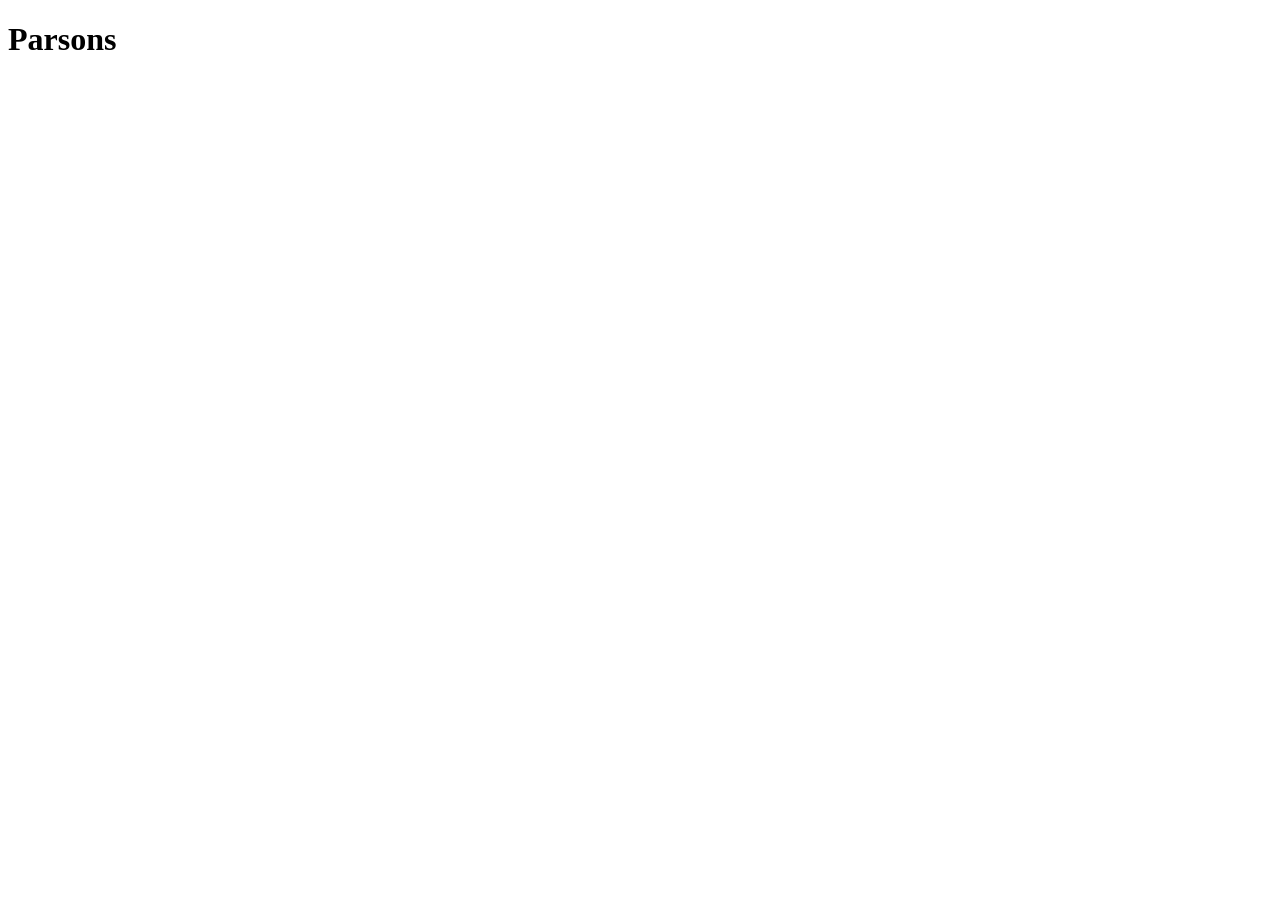
==== index.html @ e52263f8 "Initialized." ====
<!DOCTYPE html>
<html lang="en">
<head>
    <meta charset="UTF-8">
    <meta name="viewport" content="width=device-width, initial-scale=1.0">
    <title>Document</title>
</head>
<body>
    <h1>Parsons</h1>
</body>
</html>
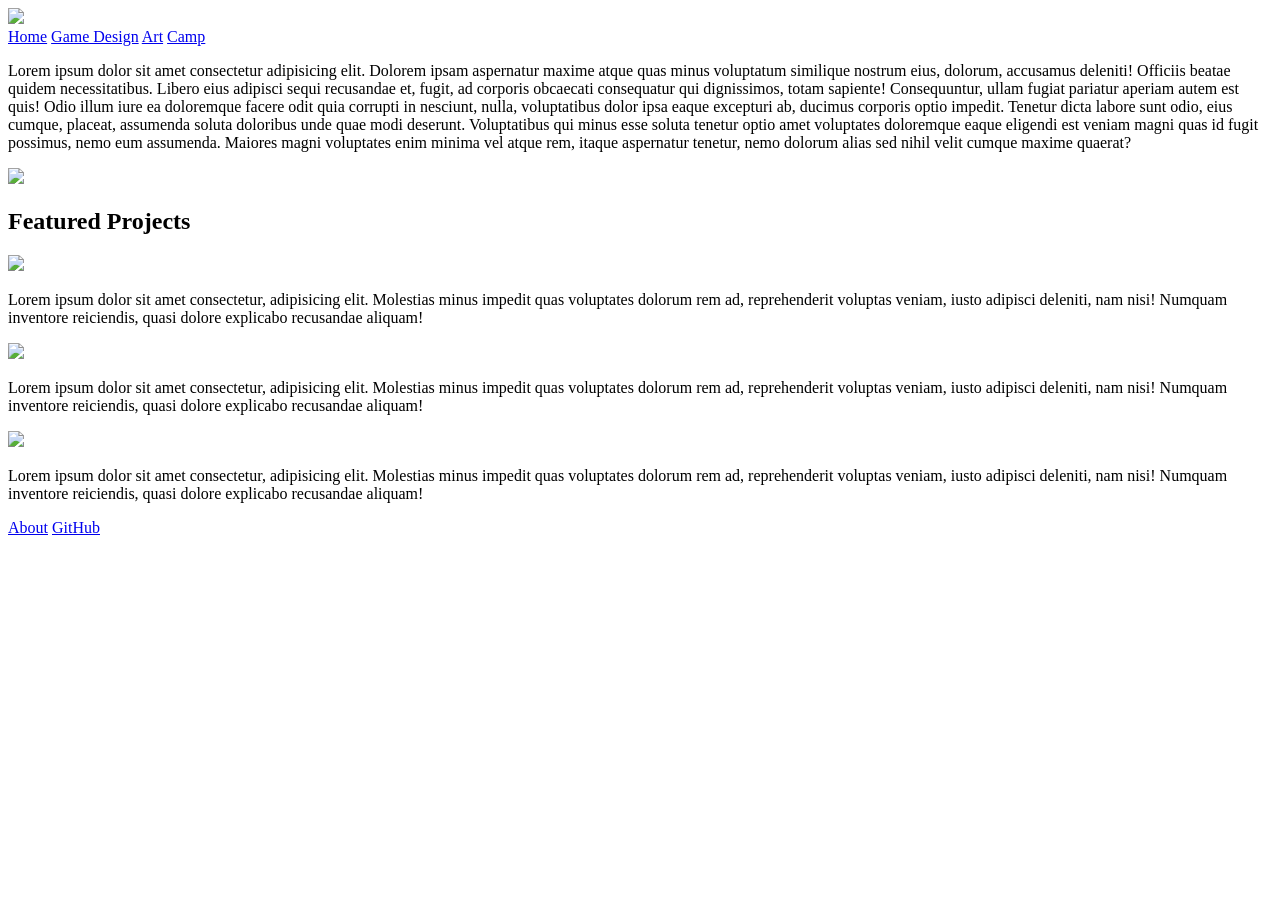
==== commit 4f6f9973: "Add html for index." ====
--- a/index.html
+++ b/index.html
@@ -6,6 +6,35 @@
     <title>Document</title>
 </head>
 <body>
-    <h1>Parsons</h1>
+    <header>
+        <img class="logo" src="https://picsum.photos/64/64">
+        <nav>
+            <a href="index.html">Home</a>
+            <a href="game_design.html">Game Design</a>
+            <a href="art.html">Art</a>
+            <a href="camp.html">Camp</a>
+        </nav>
+    </header>
+    <p>Lorem ipsum dolor sit amet consectetur adipisicing elit. Dolorem ipsam aspernatur maxime atque quas minus voluptatum similique nostrum eius, dolorum, accusamus deleniti! Officiis beatae quidem necessitatibus. Libero eius adipisci sequi recusandae et, fugit, ad corporis obcaecati consequatur qui dignissimos, totam sapiente! Consequuntur, ullam fugiat pariatur aperiam autem est quis! Odio illum iure ea doloremque facere odit quia corrupti in nesciunt, nulla, voluptatibus dolor ipsa eaque excepturi ab, ducimus corporis optio impedit. Tenetur dicta labore sunt odio, eius cumque, placeat, assumenda soluta doloribus unde quae modi deserunt. Voluptatibus qui minus esse soluta tenetur optio amet voluptates doloremque eaque eligendi est veniam magni quas id fugit possimus, nemo eum assumenda. Maiores magni voluptates enim minima vel atque rem, itaque aspernatur tenetur, nemo dolorum alias sed nihil velit cumque maxime quaerat?</p>
+    <img class="hero" src="https://picsum.photos/1000">
+    <div class="card">
+        <h2>Featured Projects</h2>
+        <div class="project">
+            <img src="https://picsum.photos/200/150">
+            <p>Lorem ipsum dolor sit amet consectetur, adipisicing elit. Molestias minus impedit quas voluptates dolorum rem ad, reprehenderit voluptas veniam, iusto adipisci deleniti, nam nisi! Numquam inventore reiciendis, quasi dolore explicabo recusandae aliquam!</p>
+        </div>
+        <div class="project">
+            <img src="https://picsum.photos/200/150">
+            <p>Lorem ipsum dolor sit amet consectetur, adipisicing elit. Molestias minus impedit quas voluptates dolorum rem ad, reprehenderit voluptas veniam, iusto adipisci deleniti, nam nisi! Numquam inventore reiciendis, quasi dolore explicabo recusandae aliquam!</p>
+        </div>
+        <div class="project">
+            <img src="https://picsum.photos/200/150">
+            <p>Lorem ipsum dolor sit amet consectetur, adipisicing elit. Molestias minus impedit quas voluptates dolorum rem ad, reprehenderit voluptas veniam, iusto adipisci deleniti, nam nisi! Numquam inventore reiciendis, quasi dolore explicabo recusandae aliquam!</p>
+        </div>
+    </div>
+    <footer>
+        <a href="about.html">About</a>
+        <a href="TEMP_update_to_link_to_github_page.html">GitHub</a>
+    </footer>
 </body>
 </html>
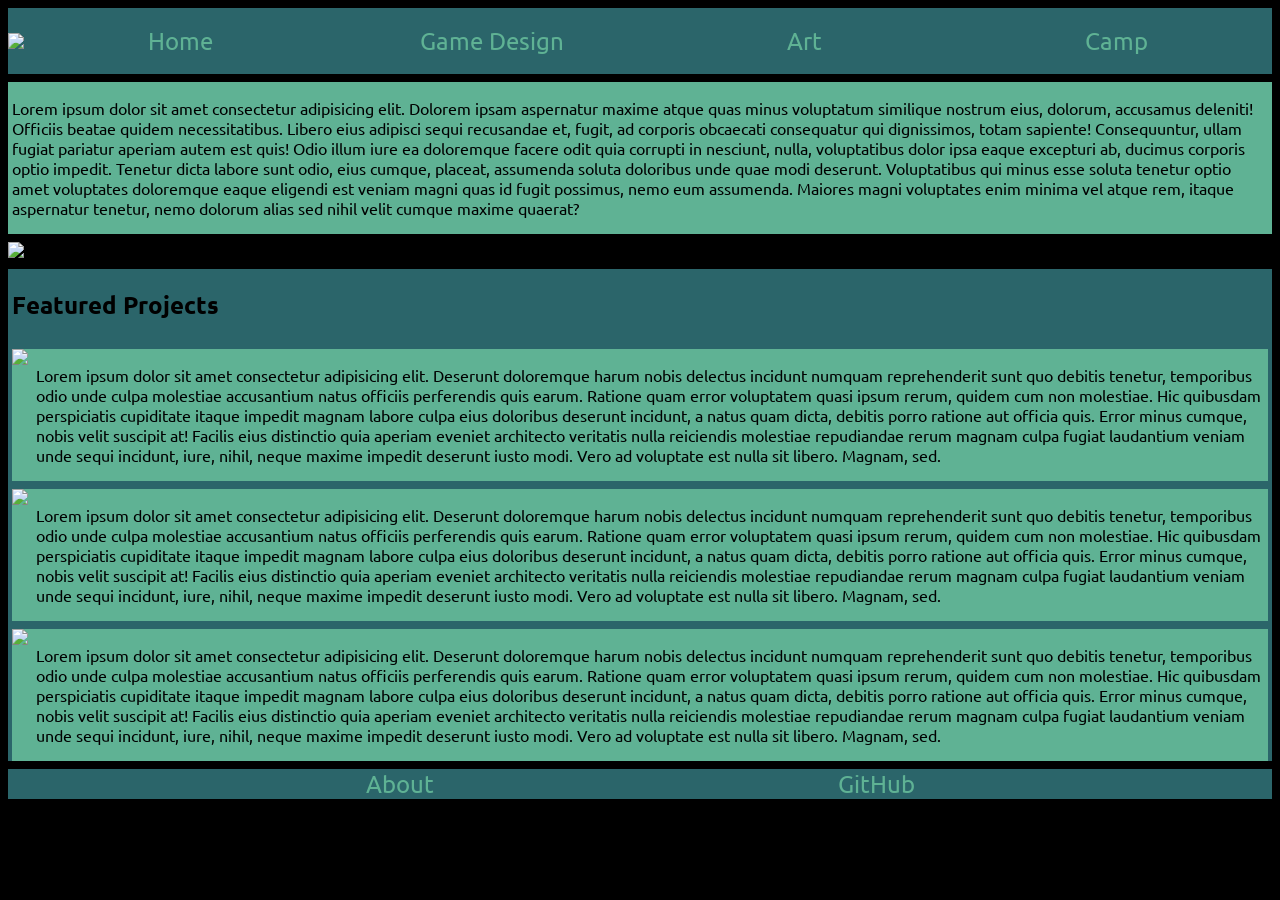
==== commit 44291366: "Minor changes to html. Added CSS." ====
--- a/index.html
+++ b/index.html
@@ -4,6 +4,7 @@
     <meta charset="UTF-8">
     <meta name="viewport" content="width=device-width, initial-scale=1.0">
     <title>Document</title>
+    <link href="styles/style.css" rel="stylesheet">
 </head>
 <body>
     <header>
@@ -15,21 +16,25 @@
             <a href="camp.html">Camp</a>
         </nav>
     </header>
-    <p>Lorem ipsum dolor sit amet consectetur adipisicing elit. Dolorem ipsam aspernatur maxime atque quas minus voluptatum similique nostrum eius, dolorum, accusamus deleniti! Officiis beatae quidem necessitatibus. Libero eius adipisci sequi recusandae et, fugit, ad corporis obcaecati consequatur qui dignissimos, totam sapiente! Consequuntur, ullam fugiat pariatur aperiam autem est quis! Odio illum iure ea doloremque facere odit quia corrupti in nesciunt, nulla, voluptatibus dolor ipsa eaque excepturi ab, ducimus corporis optio impedit. Tenetur dicta labore sunt odio, eius cumque, placeat, assumenda soluta doloribus unde quae modi deserunt. Voluptatibus qui minus esse soluta tenetur optio amet voluptates doloremque eaque eligendi est veniam magni quas id fugit possimus, nemo eum assumenda. Maiores magni voluptates enim minima vel atque rem, itaque aspernatur tenetur, nemo dolorum alias sed nihil velit cumque maxime quaerat?</p>
-    <img class="hero" src="https://picsum.photos/1000">
+    <div class="card" id="about">
+        <p>Lorem ipsum dolor sit amet consectetur adipisicing elit. Dolorem ipsam aspernatur maxime atque quas minus voluptatum similique nostrum eius, dolorum, accusamus deleniti! Officiis beatae quidem necessitatibus. Libero eius adipisci sequi recusandae et, fugit, ad corporis obcaecati consequatur qui dignissimos, totam sapiente! Consequuntur, ullam fugiat pariatur aperiam autem est quis! Odio illum iure ea doloremque facere odit quia corrupti in nesciunt, nulla, voluptatibus dolor ipsa eaque excepturi ab, ducimus corporis optio impedit. Tenetur dicta labore sunt odio, eius cumque, placeat, assumenda soluta doloribus unde quae modi deserunt. Voluptatibus qui minus esse soluta tenetur optio amet voluptates doloremque eaque eligendi est veniam magni quas id fugit possimus, nemo eum assumenda. Maiores magni voluptates enim minima vel atque rem, itaque aspernatur tenetur, nemo dolorum alias sed nihil velit cumque maxime quaerat?</p>
+    </div>
+    <div class="hero">
+        <img src="https://picsum.photos/1400/400">
+    </div>
     <div class="card">
         <h2>Featured Projects</h2>
         <div class="project">
             <img src="https://picsum.photos/200/150">
-            <p>Lorem ipsum dolor sit amet consectetur, adipisicing elit. Molestias minus impedit quas voluptates dolorum rem ad, reprehenderit voluptas veniam, iusto adipisci deleniti, nam nisi! Numquam inventore reiciendis, quasi dolore explicabo recusandae aliquam!</p>
+            <p>Lorem ipsum dolor sit amet consectetur adipisicing elit. Deserunt doloremque harum nobis delectus incidunt numquam reprehenderit sunt quo debitis tenetur, temporibus odio unde culpa molestiae accusantium natus officiis perferendis quis earum. Ratione quam error voluptatem quasi ipsum rerum, quidem cum non molestiae. Hic quibusdam perspiciatis cupiditate itaque impedit magnam labore culpa eius doloribus deserunt incidunt, a natus quam dicta, debitis porro ratione aut officia quis. Error minus cumque, nobis velit suscipit at! Facilis eius distinctio quia aperiam eveniet architecto veritatis nulla reiciendis molestiae repudiandae rerum magnam culpa fugiat laudantium veniam unde sequi incidunt, iure, nihil, neque maxime impedit deserunt iusto modi. Vero ad voluptate est nulla sit libero. Magnam, sed.</p>
         </div>
         <div class="project">
             <img src="https://picsum.photos/200/150">
-            <p>Lorem ipsum dolor sit amet consectetur, adipisicing elit. Molestias minus impedit quas voluptates dolorum rem ad, reprehenderit voluptas veniam, iusto adipisci deleniti, nam nisi! Numquam inventore reiciendis, quasi dolore explicabo recusandae aliquam!</p>
+            <p>Lorem ipsum dolor sit amet consectetur adipisicing elit. Deserunt doloremque harum nobis delectus incidunt numquam reprehenderit sunt quo debitis tenetur, temporibus odio unde culpa molestiae accusantium natus officiis perferendis quis earum. Ratione quam error voluptatem quasi ipsum rerum, quidem cum non molestiae. Hic quibusdam perspiciatis cupiditate itaque impedit magnam labore culpa eius doloribus deserunt incidunt, a natus quam dicta, debitis porro ratione aut officia quis. Error minus cumque, nobis velit suscipit at! Facilis eius distinctio quia aperiam eveniet architecto veritatis nulla reiciendis molestiae repudiandae rerum magnam culpa fugiat laudantium veniam unde sequi incidunt, iure, nihil, neque maxime impedit deserunt iusto modi. Vero ad voluptate est nulla sit libero. Magnam, sed.</p>
         </div>
         <div class="project">
             <img src="https://picsum.photos/200/150">
-            <p>Lorem ipsum dolor sit amet consectetur, adipisicing elit. Molestias minus impedit quas voluptates dolorum rem ad, reprehenderit voluptas veniam, iusto adipisci deleniti, nam nisi! Numquam inventore reiciendis, quasi dolore explicabo recusandae aliquam!</p>
+            <p>Lorem ipsum dolor sit amet consectetur adipisicing elit. Deserunt doloremque harum nobis delectus incidunt numquam reprehenderit sunt quo debitis tenetur, temporibus odio unde culpa molestiae accusantium natus officiis perferendis quis earum. Ratione quam error voluptatem quasi ipsum rerum, quidem cum non molestiae. Hic quibusdam perspiciatis cupiditate itaque impedit magnam labore culpa eius doloribus deserunt incidunt, a natus quam dicta, debitis porro ratione aut officia quis. Error minus cumque, nobis velit suscipit at! Facilis eius distinctio quia aperiam eveniet architecto veritatis nulla reiciendis molestiae repudiandae rerum magnam culpa fugiat laudantium veniam unde sequi incidunt, iure, nihil, neque maxime impedit deserunt iusto modi. Vero ad voluptate est nulla sit libero. Magnam, sed.</p>
         </div>
     </div>
     <footer>
--- a/styles/style.css
+++ b/styles/style.css
@@ -0,0 +1,74 @@
+@import url('https://fonts.googleapis.com/css2?family=Ubuntu:ital,wght@0,300;0,400;0,500;0,700;1,300;1,400;1,500;1,700&display=swap');
+
+body {
+    background-color: black;
+    font-family: "Ubuntu", Arial;
+    margin-top: 4px;
+    margin-bottom: 4px;
+}
+
+header {
+    background-color: #2B656A;
+    display: grid;
+    grid-template-columns: auto 1fr;
+    grid-template-rows: 1fr;
+    align-items: center;
+    margin: 8px 0 8px 0;
+}
+/* header img {
+    border: black 2px solid;
+    max-width: 48px;
+    max-height: 48px;
+    margin-left: 6px;
+} */
+header nav {
+    display: grid;
+    grid-template-columns: 1fr 1fr 1fr 1fr;
+    grid-template-rows: 1fr;
+}
+header nav a {
+    color: #5FB294;
+    padding: 18px;
+    text-align: center;
+    text-decoration: none;
+    font-size: 24px;
+}
+
+#about {
+    background-color: #5FB294;
+    margin: 4px 0;
+}
+
+.hero img {
+    max-width: 100%;
+    margin: 4px 0;
+}
+
+.card {
+    background-color: #2B656A;
+    display: grid;
+    grid-template-columns: 1fr;
+    gap: 8px;
+    padding: 0 4px;
+    margin: 4px 0;
+}
+
+.project {
+    background-color: #5FB294;
+    display: grid;
+    grid-template-columns: 1fr auto;
+    gap: 8px;
+}
+
+footer {
+    background-color: #2B656A;
+    margin: 8px 0;
+    text-align: center;
+
+}
+footer a {
+    color: #5FB294;
+    padding: 0 200px;
+    text-decoration: none;
+    font-size: 24px;
+}
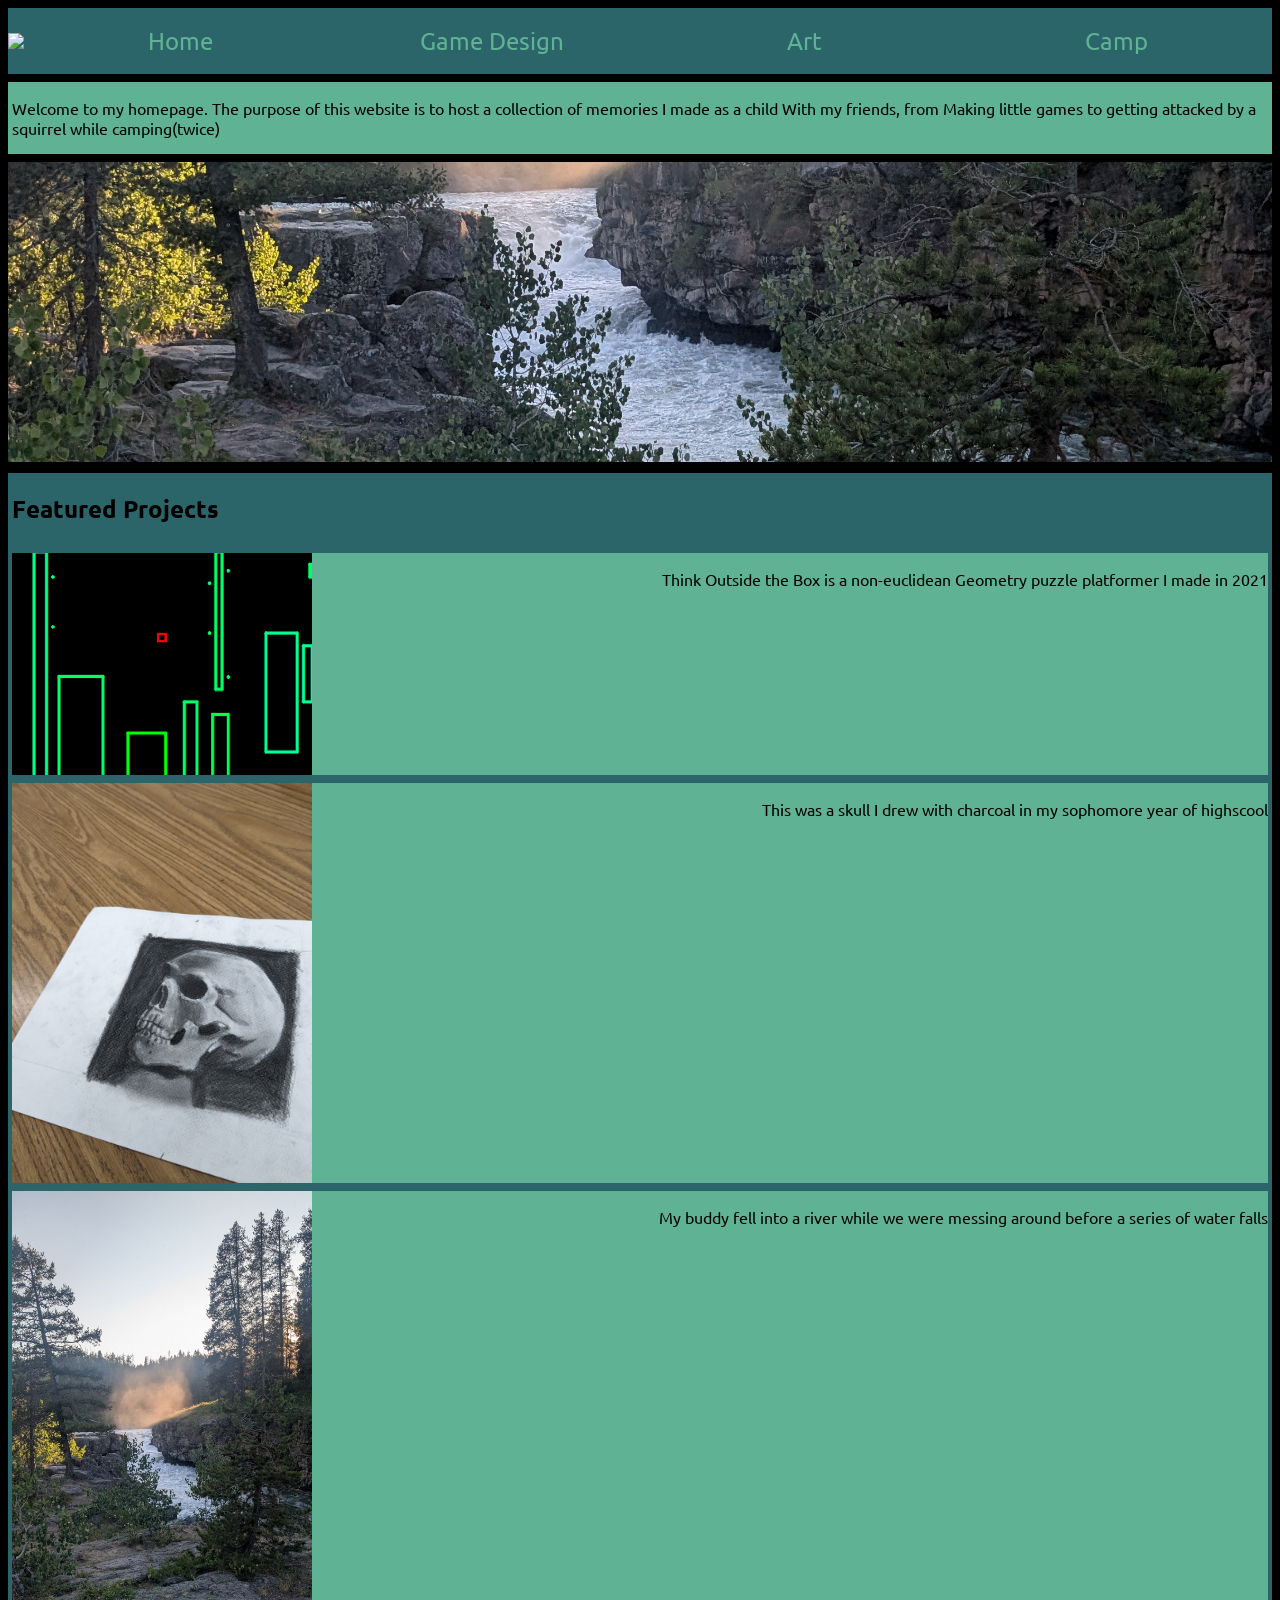
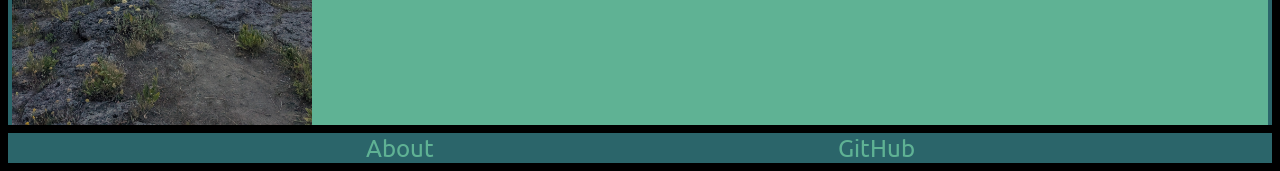
==== commit c8c59558: "added content." ====
--- a/index.html
+++ b/index.html
@@ -17,24 +17,24 @@
         </nav>
     </header>
     <div class="card" id="about">
-        <p>Lorem ipsum dolor sit amet consectetur adipisicing elit. Dolorem ipsam aspernatur maxime atque quas minus voluptatum similique nostrum eius, dolorum, accusamus deleniti! Officiis beatae quidem necessitatibus. Libero eius adipisci sequi recusandae et, fugit, ad corporis obcaecati consequatur qui dignissimos, totam sapiente! Consequuntur, ullam fugiat pariatur aperiam autem est quis! Odio illum iure ea doloremque facere odit quia corrupti in nesciunt, nulla, voluptatibus dolor ipsa eaque excepturi ab, ducimus corporis optio impedit. Tenetur dicta labore sunt odio, eius cumque, placeat, assumenda soluta doloribus unde quae modi deserunt. Voluptatibus qui minus esse soluta tenetur optio amet voluptates doloremque eaque eligendi est veniam magni quas id fugit possimus, nemo eum assumenda. Maiores magni voluptates enim minima vel atque rem, itaque aspernatur tenetur, nemo dolorum alias sed nihil velit cumque maxime quaerat?</p>
+        <p>Welcome to my homepage. The purpose of this website is to host a collection of memories I made as a child With my friends, from Making little games to getting attacked by a squirrel while camping(twice)</p>
     </div>
     <div class="hero">
-        <img src="https://picsum.photos/1400/400">
+        <img src="images/PXL_20250709_021108659.jpg">
     </div>
     <div class="card">
         <h2>Featured Projects</h2>
         <div class="project">
-            <img src="https://picsum.photos/200/150">
-            <p>Lorem ipsum dolor sit amet consectetur adipisicing elit. Deserunt doloremque harum nobis delectus incidunt numquam reprehenderit sunt quo debitis tenetur, temporibus odio unde culpa molestiae accusantium natus officiis perferendis quis earum. Ratione quam error voluptatem quasi ipsum rerum, quidem cum non molestiae. Hic quibusdam perspiciatis cupiditate itaque impedit magnam labore culpa eius doloribus deserunt incidunt, a natus quam dicta, debitis porro ratione aut officia quis. Error minus cumque, nobis velit suscipit at! Facilis eius distinctio quia aperiam eveniet architecto veritatis nulla reiciendis molestiae repudiandae rerum magnam culpa fugiat laudantium veniam unde sequi incidunt, iure, nihil, neque maxime impedit deserunt iusto modi. Vero ad voluptate est nulla sit libero. Magnam, sed.</p>
+            <img src="images/Screenshot 2026-03-27 142252.png">
+            <p>Think Outside the Box is a non-euclidean Geometry puzzle platformer I made in 2021</p>
         </div>
         <div class="project">
-            <img src="https://picsum.photos/200/150">
-            <p>Lorem ipsum dolor sit amet consectetur adipisicing elit. Deserunt doloremque harum nobis delectus incidunt numquam reprehenderit sunt quo debitis tenetur, temporibus odio unde culpa molestiae accusantium natus officiis perferendis quis earum. Ratione quam error voluptatem quasi ipsum rerum, quidem cum non molestiae. Hic quibusdam perspiciatis cupiditate itaque impedit magnam labore culpa eius doloribus deserunt incidunt, a natus quam dicta, debitis porro ratione aut officia quis. Error minus cumque, nobis velit suscipit at! Facilis eius distinctio quia aperiam eveniet architecto veritatis nulla reiciendis molestiae repudiandae rerum magnam culpa fugiat laudantium veniam unde sequi incidunt, iure, nihil, neque maxime impedit deserunt iusto modi. Vero ad voluptate est nulla sit libero. Magnam, sed.</p>
+            <img src="images/PXL_20230109_154619280.jpg">
+            <p>This was a skull I drew with charcoal in my sophomore year of highscool</p>
         </div>
         <div class="project">
-            <img src="https://picsum.photos/200/150">
-            <p>Lorem ipsum dolor sit amet consectetur adipisicing elit. Deserunt doloremque harum nobis delectus incidunt numquam reprehenderit sunt quo debitis tenetur, temporibus odio unde culpa molestiae accusantium natus officiis perferendis quis earum. Ratione quam error voluptatem quasi ipsum rerum, quidem cum non molestiae. Hic quibusdam perspiciatis cupiditate itaque impedit magnam labore culpa eius doloribus deserunt incidunt, a natus quam dicta, debitis porro ratione aut officia quis. Error minus cumque, nobis velit suscipit at! Facilis eius distinctio quia aperiam eveniet architecto veritatis nulla reiciendis molestiae repudiandae rerum magnam culpa fugiat laudantium veniam unde sequi incidunt, iure, nihil, neque maxime impedit deserunt iusto modi. Vero ad voluptate est nulla sit libero. Magnam, sed.</p>
+            <img src="images/PXL_20250709_021108659.jpg">
+            <p>My buddy fell into a river while we were messing around before a series of water falls</p>
         </div>
     </div>
     <footer>
--- a/styles/style.css
+++ b/styles/style.css
@@ -40,8 +40,10 @@
 }
 
 .hero img {
-    max-width: 100%;
+    width: 100%;
     margin: 4px 0;
+    object-fit: cover;
+    height: 300px;
 }
 
 .card {
@@ -60,6 +62,10 @@
     gap: 8px;
 }
 
+.project img {
+    max-width: 300px;
+}
+
 footer {
     background-color: #2B656A;
     margin: 8px 0;
@@ -68,7 +74,41 @@
 }
 footer a {
     color: #5FB294;
-    padding: 0 200px;
+    padding: 0 200px; 
     text-decoration: none;
     font-size: 24px;
+}
+
+/* added css for child pages */
+
+.featured {
+    display: grid;
+    grid-template-columns: 1fr 1fr;
+    gap: 8px;
+    background-color: #5FB294;
+    padding: 8px;
+}
+
+.featured img {
+    width: 100%;
+    max-width: 300px;
+}
+
+
+.mini-project {
+    display: grid;
+    grid-template-columns: auto 1fr;
+    gap: 8px;
+    background-color: #5FB294;
+    padding: 8px;
+    align-items: center;
+}
+
+.mini-project img {
+    width: 100px;
+}
+
+.desc {
+    background-color: #5FB294;
+    padding: 8px;
 }
